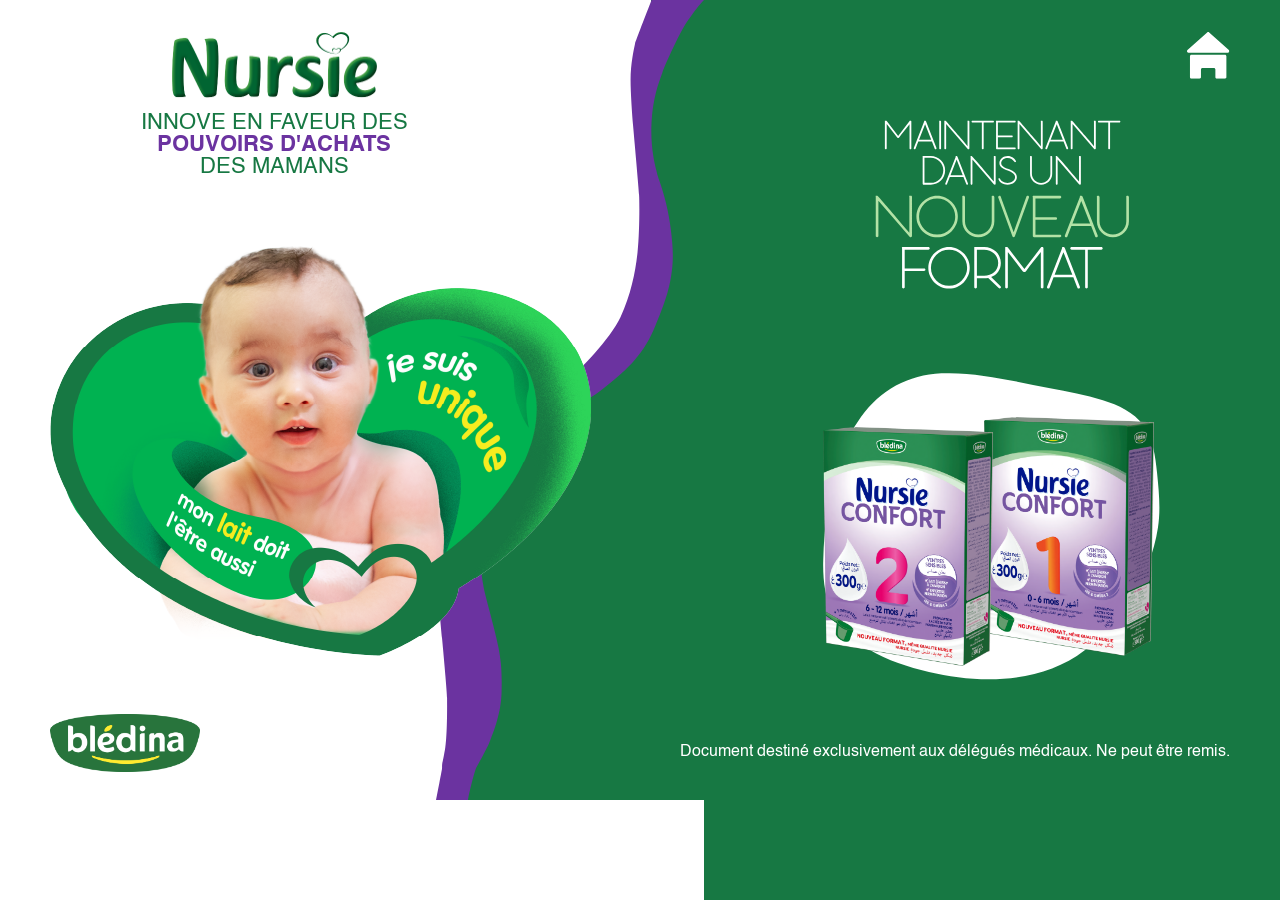
==== slide-1.html @ 145c525e ":sparkles: Add: Slide 1" ====
<!DOCTYPE html>
<html lang="fr">
  <head>
    <meta charset="UTF-8" />
    <meta name="author" content="Lyes Hamidi" />
    <meta name="viewport" content="width=device-width, initial-scale=1.0" />
    <link rel="stylesheet" href="style.css" />
    <title>Slide 1 | Danone</title>
  </head>

  <body>
    <div class="bg">
      <div class="bg-left"></div>
      <div class="bg-right"></div>
    </div>

    <div class="container slide-1">
      <!-- Left side -->
      <div class="left-side">
        <!-- Header -->
        <div class="header">
          <div class="logo-nursie">
            <img
              src="/assets/logo_nursie.png"
              alt="Logo Nursie"
              width="205"
              height="66"
            />
          </div>

          <p class="body">
            Innove en faveur des <br />
            <span>Pouvoirs d'achats</span><br />
            des mamans
          </p>
        </div>

        <!-- Baby picture -->
        <div class="baby-picture">
          <img
            src="/assets/slide-1/baby.png"
            alt="Baby Picture"
            width="541"
            height="410"
          />
        </div>

        <!-- Logo Blédina -->
        <div class="logo-bledina">
          <img
            src="/assets/logo_bledina.png"
            alt="Logo Blédina"
            width="150"
            height="58"
          />
        </div>
      </div>

      <!-- Right side -->
      <div class="right-side">
        <span class="home-icon">
          <img
            src="/assets/slide-1/home.svg"
            alt="Home Icon"
            width="43"
            height="47"
          />
        </span>

        <span class="slogan">
          <img
            src="/assets/slide-1/slogan.svg"
            alt="Slogan"
            width="255"
            height="169"
          />
        </span>

        <div class="products">
          <div class="product-2">
            <img
              src="/assets/slide-1/product-2.png"
              alt="Nursie Confort 2"
              width="170"
            />
          </div>

          <div class="product-1">
            <img
              src="/assets/slide-1/product-1.png"
              alt="Nursie Confort 1"
              width="170"
            />
          </div>
        </div>

        <p class="disclaimer">
          Document destiné exclusivement aux délégués médicaux. Ne peut être
          remis.
        </p>
      </div>
    </div>
  </body>
</html>
---- style.css ----
/*--------------------------------------------------------------
# Fonts
--------------------------------------------------------------*/
@font-face {
  font-family: "Helvetica";
  src: url("assets/fonts/Helvetica.ttf") format("truetype");
  font-weight: normal;
}

@font-face {
  font-family: "Helvetica";
  src: url("assets/fonts/Helvetica-Bold.ttf") format("truetype");
  font-weight: bold;
}

/*--------------------------------------------------------------
# Reset
--------------------------------------------------------------*/
html {
  box-sizing: border-box;
}

body {
  width: 100%;
  margin: 0;
  background-color: black;
}

*,
*::before,
*::after {
  box-sizing: border-box;
  margin: 0;
  padding: 0;
}

h1,
h2,
h3,
h4,
h5,
h6,
p {
  margin: 0;
  padding: 0;
  border: 0;
  font-size: 100%;
  font: inherit;
  vertical-align: baseline;
}

ul {
  margin: 0;
  padding: 0;
  list-style: none;
}

/*--------------------------------------------------------------
# Background
--------------------------------------------------------------*/
.bg {
  width: 100%;
  height: 100vh;
  display: flex;
  align-items: flex-start;
  justify-content: flex-start;
  position: fixed;
  z-index: -1;
}

.bg-left {
  width: 55%;
  height: 100%;
  background-color: white;
}

.bg-right {
  width: 45%;
  height: 100%;
  background-color: #177843;
}

/*--------------------------------------------------------------
# Container
--------------------------------------------------------------*/
.container {
  width: 100%;
  min-width: 1024px;
  max-width: 1280px;
  height: 100vh;
  min-height: 750px;
  max-height: 800px;
  background-color: white;
  margin: auto;
  overflow: hidden;
}

/*--------------------------------------------------------------
# Logo Blédina
--------------------------------------------------------------*/
.logo-bledina {
  position: absolute;
  bottom: 24px;
  left: 50px;
}

/*--------------------------------------------------------------
# Slide 1
--------------------------------------------------------------*/
.slide-1 {
  display: flex;
  align-items: flex-start;
  justify-content: flex-start;
}

/* Left side */
.slide-1 .left-side {
  width: 55%;
  height: 100%;
  background-color: white;
  position: relative;
}

.slide-1 .left-side .header {
  width: 300px;
  display: flex;
  flex-direction: column;
  align-items: center;
  justify-content: center;
  position: absolute;
  left: 124px;
  top: 32px;
}

.slide-1 .left-side .header .logo-nursie {
  margin-bottom: 10px;
}

.slide-1 .left-side .header .body {
  text-align: center;
  text-transform: uppercase;
  font-family: "Helvetica";
  font-size: 22px;
  color: #177843;
}

.slide-1 .left-side .header .body span {
  color: #6b33a0;
  font-weight: bold;
}

.slide-1 .left-side .baby-picture {
  position: absolute;
  bottom: 140px;
  left: 50px;
  z-index: 1;
}

/* Right side */
.slide-1 .right-side {
  width: 45%;
  height: 100%;
  background-color: #177843;

  position: relative;
}

.slide-1 .right-side::before {
  content: url("/assets/slide-1/separation.svg");
  position: absolute;
  top: 0;
  left: -268px;
}

.slide-1 .right-side .home-icon {
  position: absolute;
  right: 50px;
  top: 32px;
}

.slide-1 .right-side .slogan {
  position: absolute;
  right: 150px;
  top: 120px;
}

.slide-1 .right-side .products {
  width: 337px;
  height: 307px;
  background-image: url("/assets/slide-1/product-container.svg");
  position: absolute;
  right: 120px;
  bottom: 120px;
}

.slide-1 .right-side .products .product-1 {
  position: absolute;
  bottom: 20px;
  right: 6px;
  z-index: 1;
}

.slide-1 .right-side .products .product-2 {
  position: absolute;
  bottom: 10px;
  left: 0;
  z-index: 2;
}

.slide-1 .right-side .disclaimer {
  width: 560px;
  position: absolute;
  text-align: right;
  bottom: 40px;
  right: 50px;
  font-family: "Helvetica";
  color: white;
  font-size: 16px;
}
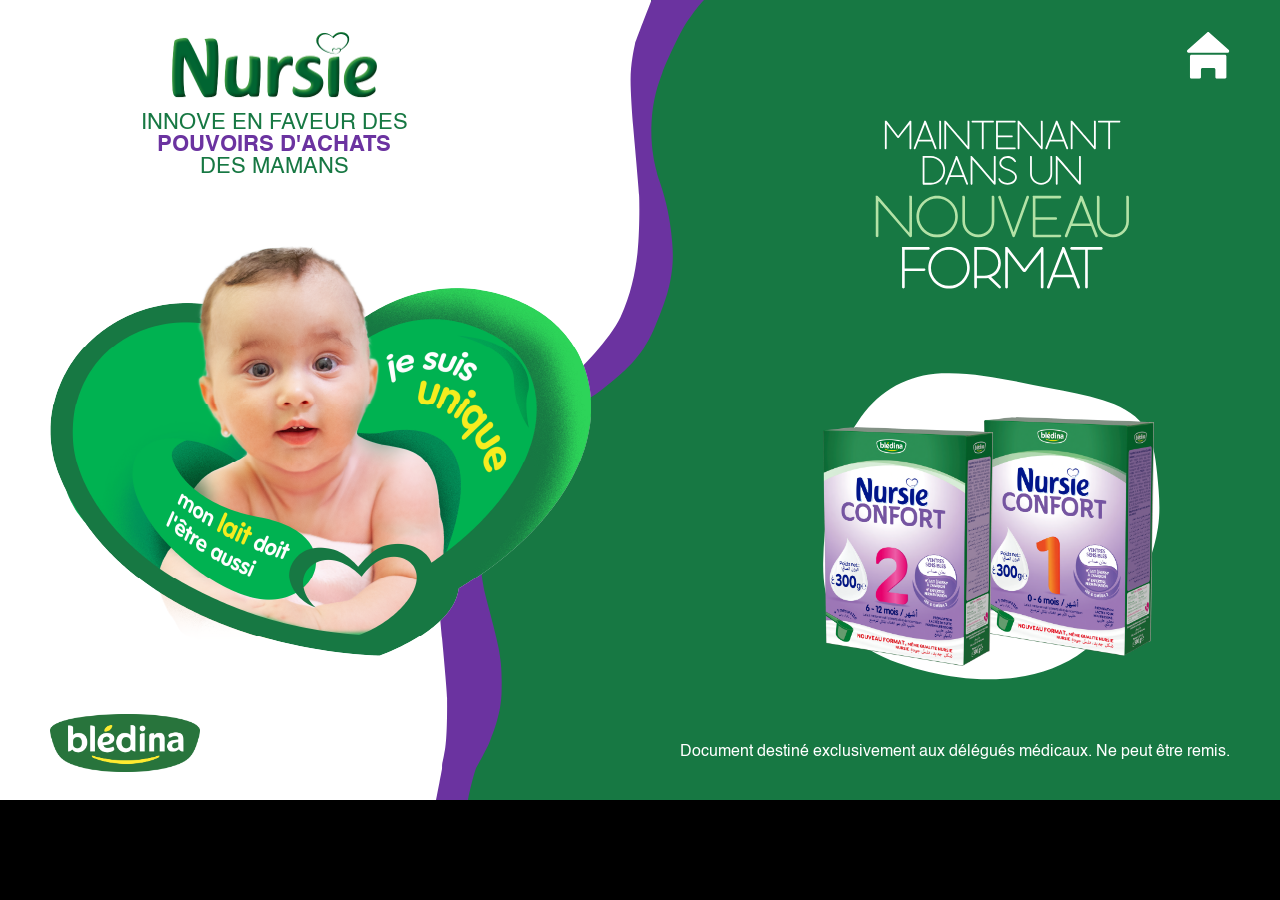
==== commit d21f46eb: ":pencil: Remove: Double backgrounds" ====
--- a/slide-1.html
+++ b/slide-1.html
@@ -9,11 +9,6 @@
   </head>
 
   <body>
-    <div class="bg">
-      <div class="bg-left"></div>
-      <div class="bg-right"></div>
-    </div>
-
     <div class="container slide-1">
       <!-- Left side -->
       <div class="left-side">
@@ -21,7 +16,7 @@
         <div class="header">
           <div class="logo-nursie">
             <img
-              src="/assets/logo_nursie.png"
+              src="assets/logo_nursie.png"
               alt="Logo Nursie"
               width="205"
               height="66"
@@ -38,7 +33,7 @@
         <!-- Baby picture -->
         <div class="baby-picture">
           <img
-            src="/assets/slide-1/baby.png"
+            src="assets/slide-1/baby.png"
             alt="Baby Picture"
             width="541"
             height="410"
@@ -48,7 +43,7 @@
         <!-- Logo Blédina -->
         <div class="logo-bledina">
           <img
-            src="/assets/logo_bledina.png"
+            src="assets/logo_bledina.png"
             alt="Logo Blédina"
             width="150"
             height="58"
@@ -60,7 +55,7 @@
       <div class="right-side">
         <span class="home-icon">
           <img
-            src="/assets/slide-1/home.svg"
+            src="assets/slide-1/home.svg"
             alt="Home Icon"
             width="43"
             height="47"
@@ -69,7 +64,7 @@
 
         <span class="slogan">
           <img
-            src="/assets/slide-1/slogan.svg"
+            src="assets/slide-1/slogan.svg"
             alt="Slogan"
             width="255"
             height="169"
@@ -79,7 +74,7 @@
         <div class="products">
           <div class="product-2">
             <img
-              src="/assets/slide-1/product-2.png"
+              src="assets/slide-1/product-2.png"
               alt="Nursie Confort 2"
               width="170"
             />
@@ -87,7 +82,7 @@
 
           <div class="product-1">
             <img
-              src="/assets/slide-1/product-1.png"
+              src="assets/slide-1/product-1.png"
               alt="Nursie Confort 1"
               width="170"
             />
--- a/style.css
+++ b/style.css
@@ -53,31 +53,6 @@
   margin: 0;
   padding: 0;
   list-style: none;
-}
-
-/*--------------------------------------------------------------
-# Background
---------------------------------------------------------------*/
-.bg {
-  width: 100%;
-  height: 100vh;
-  display: flex;
-  align-items: flex-start;
-  justify-content: flex-start;
-  position: fixed;
-  z-index: -1;
-}
-
-.bg-left {
-  width: 55%;
-  height: 100%;
-  background-color: white;
-}
-
-.bg-right {
-  width: 45%;
-  height: 100%;
-  background-color: #177843;
 }
 
 /*--------------------------------------------------------------
@@ -166,7 +141,7 @@
 }
 
 .slide-1 .right-side::before {
-  content: url("/assets/slide-1/separation.svg");
+  content: url("assets/slide-1/separation.svg");
   position: absolute;
   top: 0;
   left: -268px;
@@ -187,7 +162,7 @@
 .slide-1 .right-side .products {
   width: 337px;
   height: 307px;
-  background-image: url("/assets/slide-1/product-container.svg");
+  background-image: url("assets/slide-1/product-container.svg");
   position: absolute;
   right: 120px;
   bottom: 120px;
